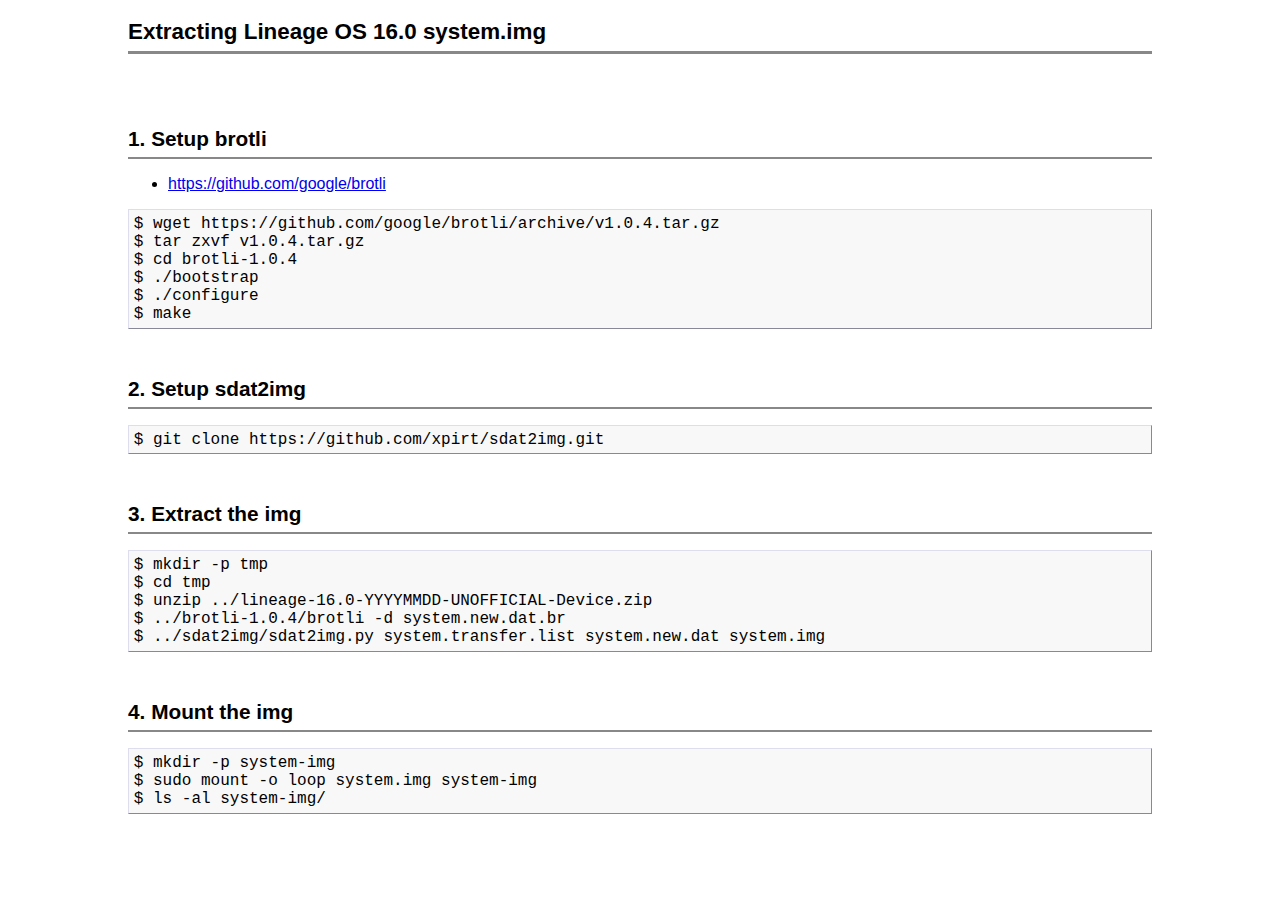
==== docs/extracting-lineage-os-system-img.html @ 516426ab "Added extracting-lineage-os-system-img" ====
<!DOCTYPE html>
<html>
<head>
<meta content="text/html; charset=utf-8" http-equiv="Content-Type" />
<meta charset="utf-8" />
<style>
<!--
@charset "UTF-8";

* {
 font-family : 'ヒラギノ角ゴ Pro W3', 'Hiragino Kaku Gothic Pro', 'メイリオ', 'Meiryo', 'ＭＳ Ｐゴシック', sans-serif;
}

body {
 color:black;
 background-color:white;
 margin-left:10%;
 margin-right:10%;
}

h2 {
 padding-bottom: .3em;
 border-bottom: 3px solid #888;
 margin-bottom: .3em;
 counter-reset:h3counter;
 font-size:140%;
}

h3 {
 counter-reset:h4counter;
 border-bottom:  2px solid #888;
 padding-top:    0.3em;
 padding-bottom: 0.3em;
 margin-top:     2.0em;
 margin-bottom:  0.3em;
 font-size:130%;
}

h3:before {
 content:counter(h3counter)". ";
 counter-increment:h3counter;
}

h4 {
 counter-reset:h5counter;
 padding-top: 1em;
 padding-bottom: .3em;
 border-bottom: 2px solid #888;
 margin-bottom: .3em;
 font-size:120%;
}

h4:before {
 content:counter(h3counter)"."counter(h4counter)" ";
 counter-increment:h4counter;
}

h5 {
 padding-top: 1em;
 padding-bottom: .3em;
 border-bottom: 1px solid #888;
 margin-bottom: .3em;
 font-size:110%;
}

h5:before {
 content:counter(h3counter)"."counter(h4counter)"."counter(h5counter)" ";
 counter-increment:h5counter;
}

pre {
 font-family: 'Courier New', 'ＭＳ ゴシック', Courier, Monaco, monospace;
 font-size:100%;
 border-top:#DDDDEE 1px solid;
 border-bottom:#888899 1px solid;
 border-left:#DDDDEE 1px solid;
 border-right:#888899 1px solid;
 padding:0.3em;
 background-color:#f8f8f8;
 overflow: auto;
 word-break: normal !important;
 word-wrap: normal !important;
 white-space: pre !important;
 tab-size: 4;
}

div p img {
 border:none;
 max-width: 100%;
 padding:0.3em;
}

table {
 border-collapse: collapse;
 margin: 16px 0px 16px 0px;
}
table th, table td {
 border: solid 1px black;
}
-->
</style>

<script type='text/javascript'>
function base64_to_blob(base64_data, mime_type) {
  mime_type = mime_type || '';
  sliceSize = 512;
  var byteCharacters = atob(base64_data);
  var byteArrays = [];
  for (var offset = 0; offset < byteCharacters.length; offset += sliceSize) {
    var slice = byteCharacters.slice(offset, offset + sliceSize);
    var byteNumbers = new Array(slice.length);
    for (var i = 0; i < slice.length; i++) {
      byteNumbers[i] = slice.charCodeAt(i);
    }
    var byteArray = new Uint8Array(byteNumbers);
    byteArrays.push(byteArray);
  }
  var blob = new Blob(byteArrays, {type: mime_type});
  return blob;
}
function handleDownload(content, mime_type, filename) {
  var blob = base64_to_blob(content, mime_type);
  if (window.navigator.msSaveBlob) { 
    window.navigator.msSaveOrOpenBlob(blob, filename);
  } else {
    document.getElementById(filename).href = window.URL.createObjectURL(blob);
  }
}
</script>

<title>Extracting Lineage OS 16.0 system.img</title>
</head>
<body>
<h2>Extracting Lineage OS 16.0 system.img</h2>
<div align="right">
<br/>
</div>


<h3>Setup brotli</h3>
<ul>
<li><a href="https://github.com/google/brotli">https://github.com/google/brotli</a></li>
</ul>
<pre>
$ wget https://github.com/google/brotli/archive/v1.0.4.tar.gz
$ tar zxvf v1.0.4.tar.gz
$ cd brotli-1.0.4
$ ./bootstrap
$ ./configure
$ make
</pre>


<h3>Setup sdat2img</h3>
<pre>
$ git clone https://github.com/xpirt/sdat2img.git
</pre>


<h3>Extract the img</h3>
<pre>
$ mkdir -p tmp
$ cd tmp
$ unzip ../lineage-16.0-YYYYMMDD-UNOFFICIAL-Device.zip
$ ../brotli-1.0.4/brotli -d system.new.dat.br
$ ../sdat2img/sdat2img.py system.transfer.list system.new.dat system.img
</pre>


<h3>Mount the img</h3>
<pre>
$ mkdir -p system-img
$ sudo mount -o loop system.img system-img
$ ls -al system-img/
</pre>

</body>
</html>
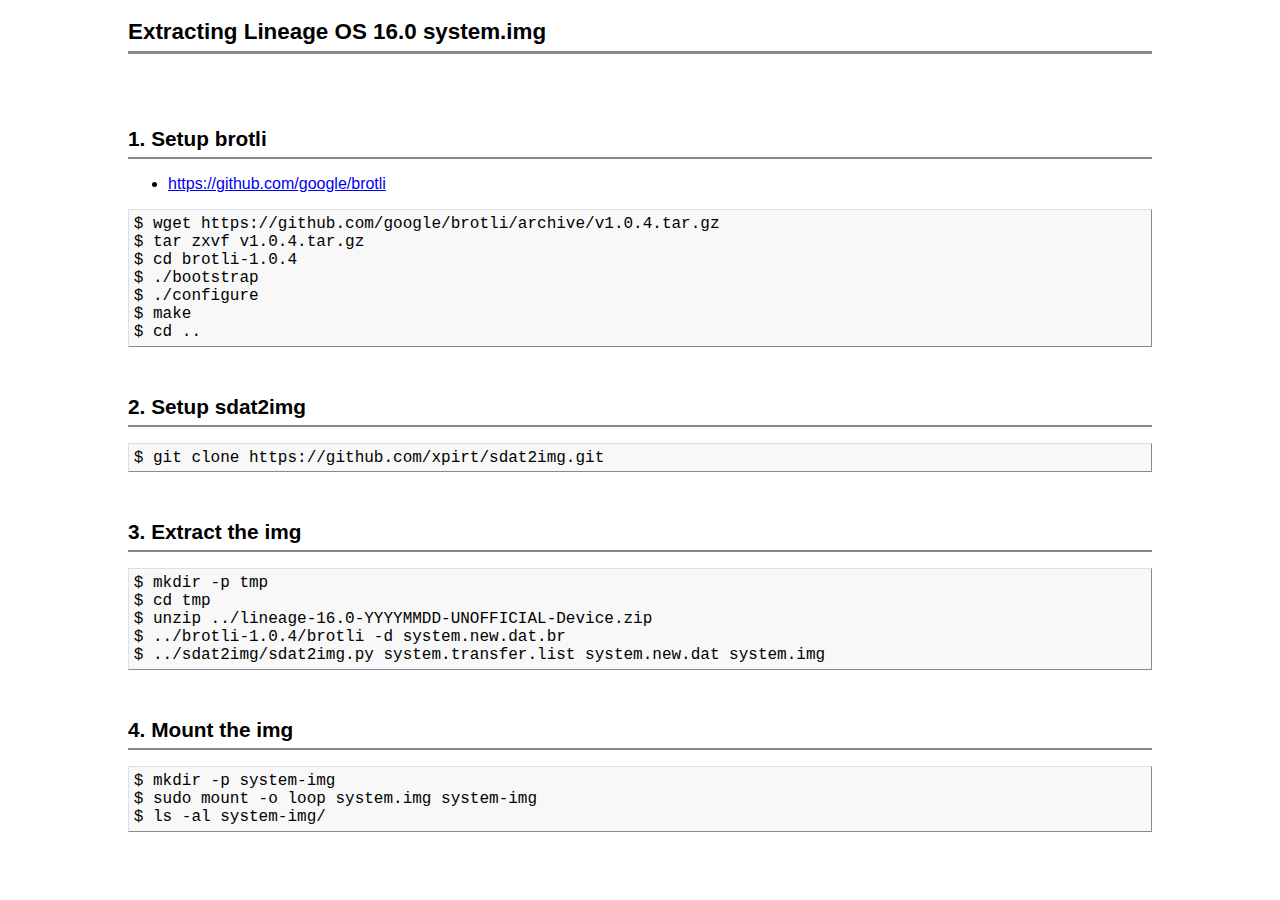
==== commit e36eda27: "Update extracting-lineage-os-system-img.html" ====
--- a/docs/extracting-lineage-os-system-img.html
+++ b/docs/extracting-lineage-os-system-img.html
@@ -148,6 +148,7 @@
 $ ./bootstrap
 $ ./configure
 $ make
+$ cd ..
 </pre>
 
 
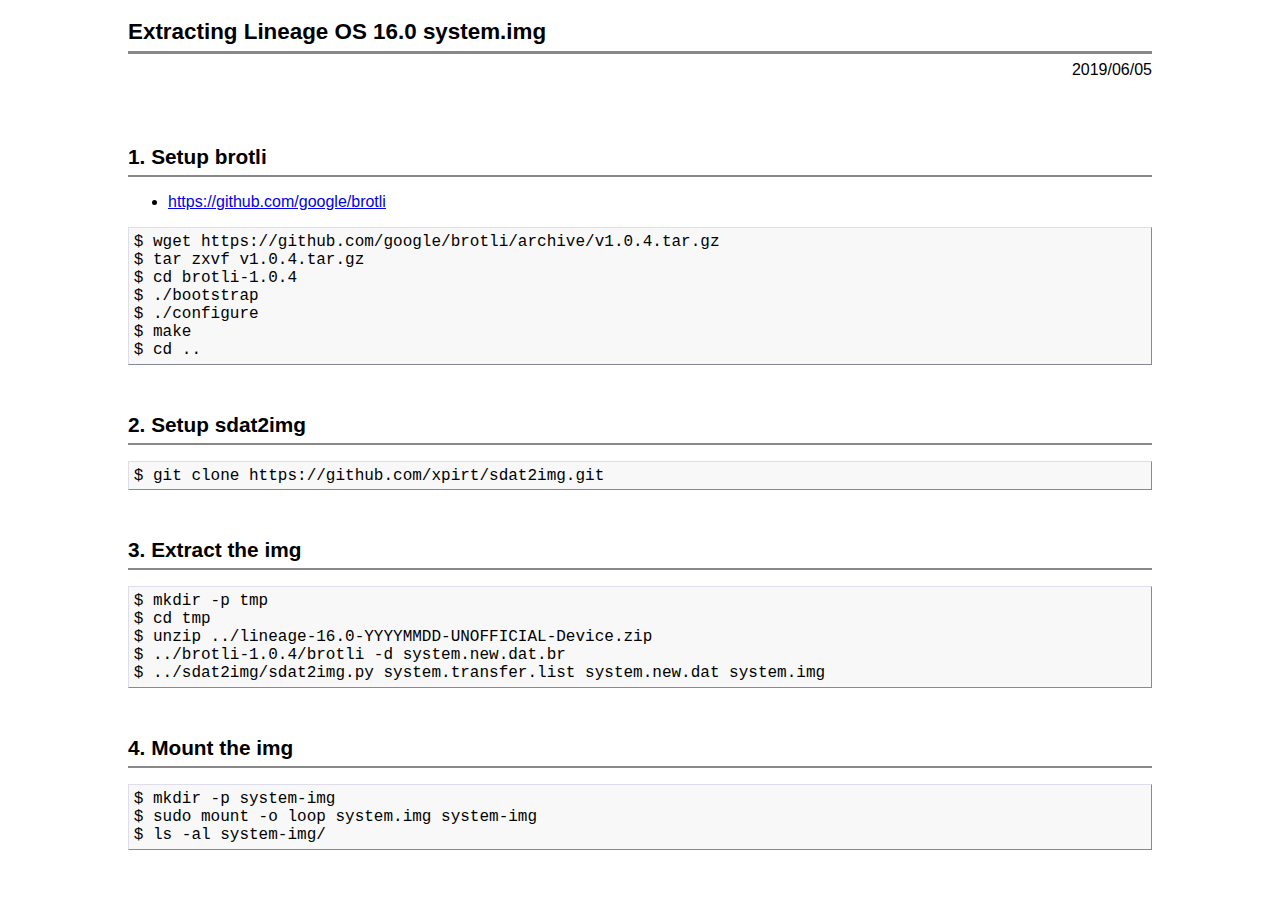
==== commit 482f71f8: "Updated" ====
--- a/docs/extracting-lineage-os-system-img.html
+++ b/docs/extracting-lineage-os-system-img.html
@@ -133,6 +133,7 @@
 <body>
 <h2>Extracting Lineage OS 16.0 system.img</h2>
 <div align="right">
+2019/06/05<br/>
 <br/>
 </div>
 
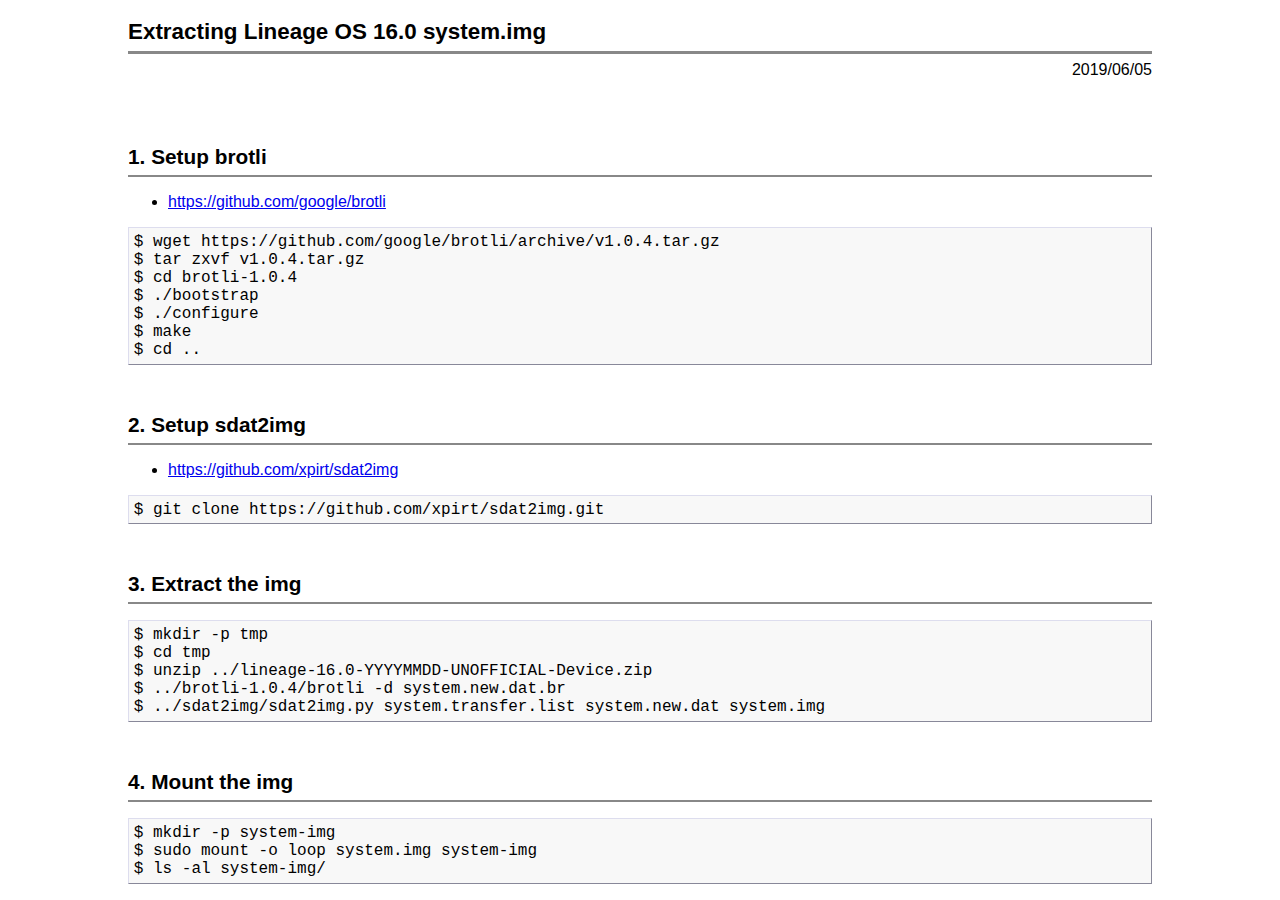
==== commit 5133a59b: "Updated" ====
--- a/docs/extracting-lineage-os-system-img.html
+++ b/docs/extracting-lineage-os-system-img.html
@@ -154,6 +154,9 @@
 
 
 <h3>Setup sdat2img</h3>
+<ul>
+<li><a href="https://github.com/xpirt/sdat2img">https://github.com/xpirt/sdat2img</a></li>
+</ul>
 <pre>
 $ git clone https://github.com/xpirt/sdat2img.git
 </pre>
